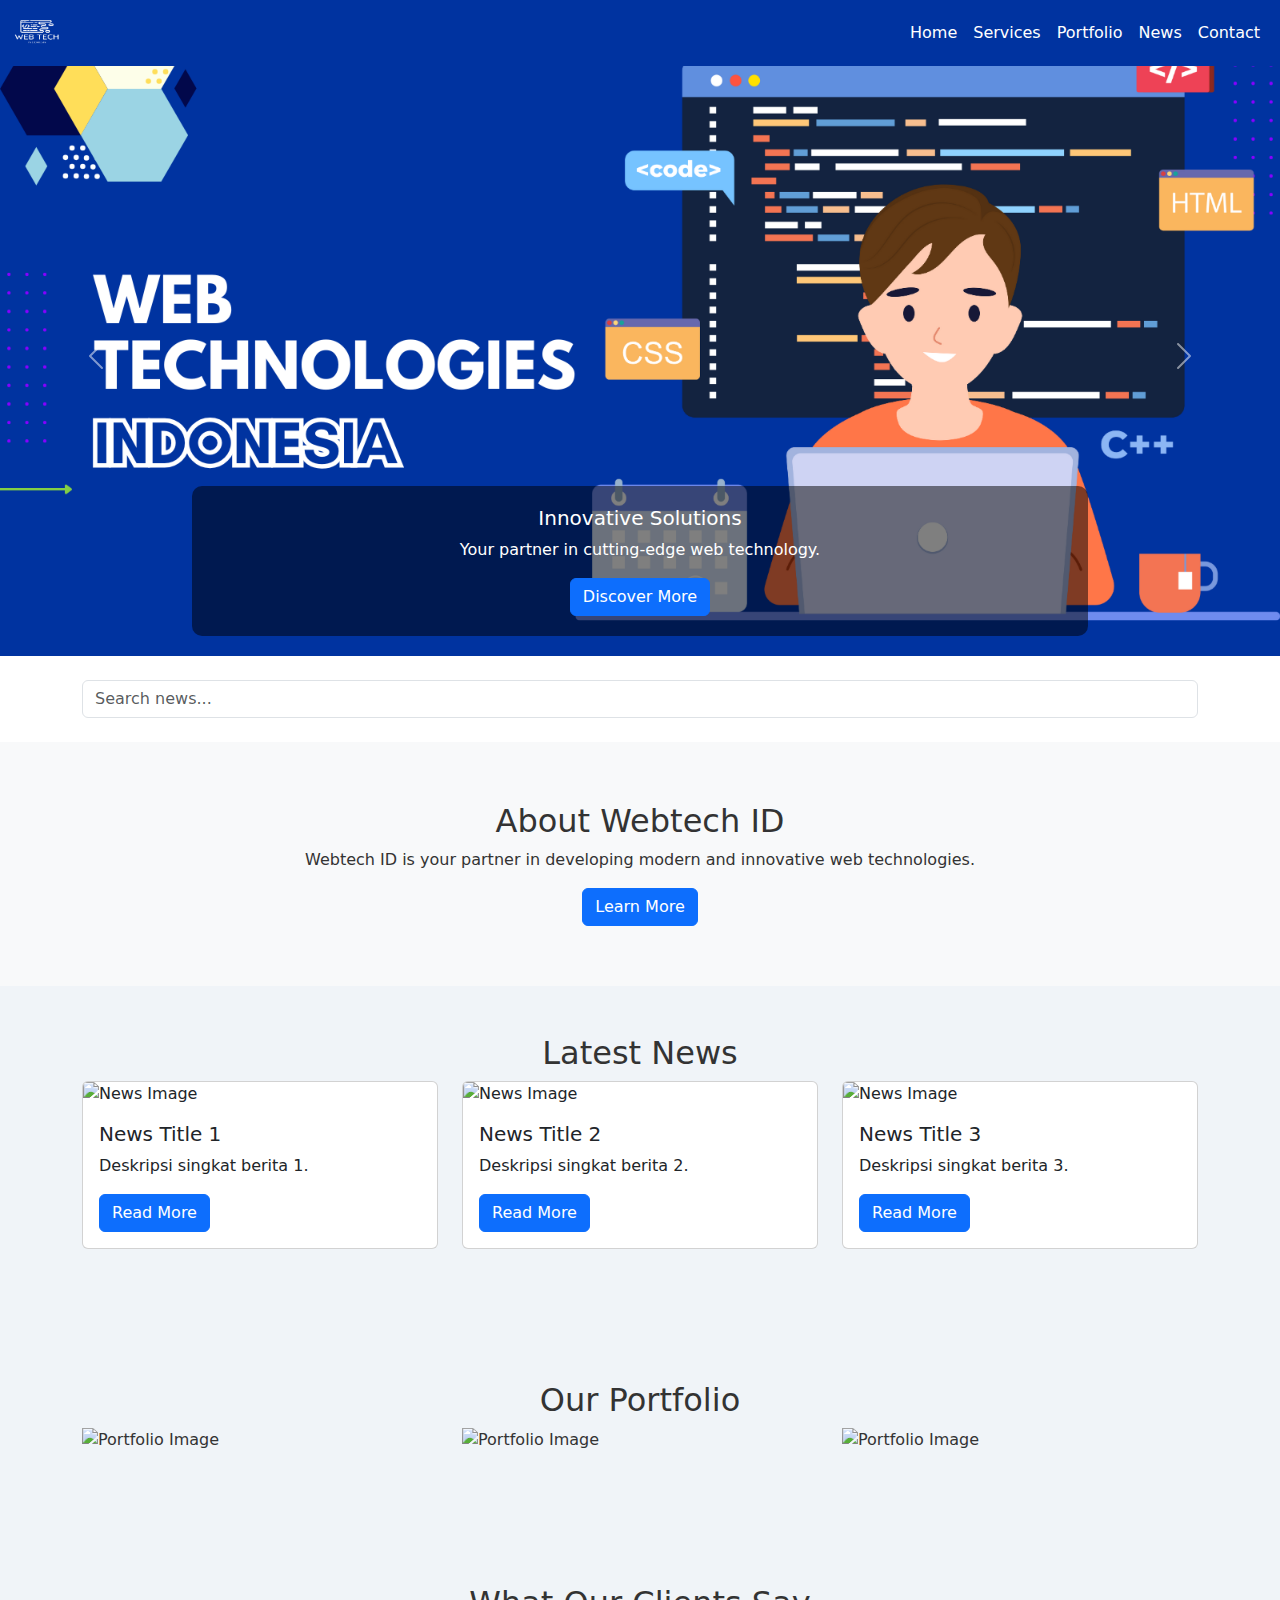
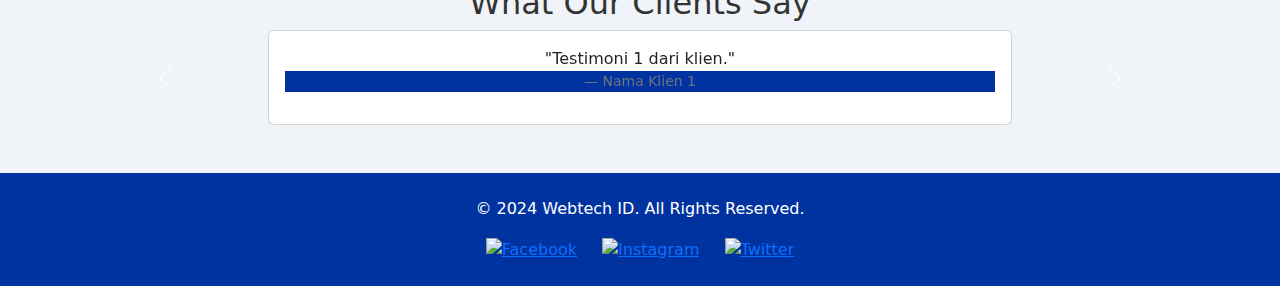
==== frontend/index.html @ 1683fe5c "add front end" ====
<!DOCTYPE html>
<html lang="id">
<head>
    <meta charset="UTF-8">
    <meta name="viewport" content="width=device-width, initial-scale=1.0">
    <title>Webtech ID</title>
    <link href="https://cdn.jsdelivr.net/npm/bootstrap@5.3.0/dist/css/bootstrap.min.css" rel="stylesheet">
    <link href="styles.css" rel="stylesheet">
</head>
<body>

    <!-- Navbar -->
    <nav class="navbar navbar-expand-lg fixed-top">
        <div class="container-fluid">
            <a class="navbar-brand" href="#"><img src="/assets/porto/portofoliologo copy.png" alt="Webtech ID Logo" width="50px"></a>
            <button class="navbar-toggler" type="button" data-bs-toggle="collapse" data-bs-target="#navbarNav" aria-controls="navbarNav" aria-expanded="false" aria-label="Toggle navigation">
                <span class="navbar-toggler-icon"></span>
            </button>
            <div class="collapse navbar-collapse" id="navbarNav">
                <ul class="navbar-nav ms-auto">
                    <li class="nav-item">
                        <a class="nav-link active" aria-current="page" href="#">Home</a>
                    </li>
                    <li class="nav-item">
                        <a class="nav-link" href="#">Services</a>
                    </li>
                    <li class="nav-item">
                        <a class="nav-link" href="#">Portfolio</a>
                    </li>
                    <li class="nav-item">
                        <a class="nav-link" href="/pages/blogpage.html">News</a>
                    </li>
                    <li class="nav-item">
                        <a class="nav-link" href="#">Contact</a>
                    </li>
                </ul>
            </div>
        </div>
    </nav>
    <div class="py-0"></div>
    <!-- Carousel Banner Section -->
    <div id="bannerCarousel" class="carousel slide">
        <div class="carousel-inner">
            <div class="carousel-item active">
                <img src="/assets/WEB TECHNOLOGIES.png" class="d-block w-100" alt="Banner Image 1">
                <div class="carousel-caption d-none d-md-block">
                    <h5>Innovative Solutions</h5>
                    <p>Your partner in cutting-edge web technology.</p>
                    <a href="#services" class="btn btn-primary">Discover More</a>
                </div>
            </div>
            <div class="carousel-item">
                <img src="https://source.unsplash.com/1600x900/?web-development" class="d-block w-100" alt="Banner Image 2">
                <div class="carousel-caption d-none d-md-block">
                    <h5>Web Development</h5>
                    <p>Crafting exceptional web experiences for your business.</p>
                    <a href="#services" class="btn btn-primary">Discover More</a>
                </div>
            </div>
            <div class="carousel-item">
                <img src="https://source.unsplash.com/1600x900/?digital-marketing" class="d-block w-100" alt="Banner Image 3">
                <div class="carousel-caption d-none d-md-block">
                    <h5>Digital Marketing</h5>
                    <p>Boost your online presence with our expert strategies.</p>
                    <a href="#services" class="btn btn-primary">Discover More</a>
                </div>
            </div>
        </div>
        <button class="carousel-control-prev" type="button" data-bs-target="#bannerCarousel" data-bs-slide="prev">
            <span class="carousel-control-prev-icon" aria-hidden="true"></span>
            <span class="visually-hidden">Previous</span>
        </button>
        <button class="carousel-control-next" type="button" data-bs-target="#bannerCarousel" data-bs-slide="next">
            <span class="carousel-control-next-icon" aria-hidden="true"></span>
            <span class="visually-hidden">Next</span>
        </button>
    </div>

    <!-- Search Section -->
    <section class="search-section text-center py-4">
        <div class="container">
            <input type="text" class="form-control" placeholder="Search news...">
        </div>
    </section>

    <!-- About Section -->
    <section class="content-section bg-light">
        <div class="container text-center">
            <h2>About Webtech ID</h2>
            <p>Webtech ID is your partner in developing modern and innovative web technologies.</p>
            <button class="btn btn-primary" type="button" data-bs-toggle="collapse" data-bs-target="#aboutCollapse" aria-expanded="false" aria-controls="aboutCollapse">
                Learn More
            </button>
            <div class="collapse mt-3" id="aboutCollapse">
                <div class="card card-body">
                    Webtech ID provides cutting-edge solutions to meet your digital needs. We offer services ranging from web development to mobile app design, ensuring your project stands out.
                </div>
            </div>
        </div>
    </section>

    <!-- News Section -->
    <section class="news-section py-5">
        <div class="container">
            <h2 class="text-center">Latest News</h2>
            <div class="row">
                <div class="col-lg-4 col-md-6 mb-4">
                    <div class="card">
                        <img src="https://source.unsplash.com/600x400/?news,indonesia" class="card-img-top" alt="News Image">
                        <div class="card-body">
                            <h5 class="card-title">News Title 1</h5>
                            <p class="card-text">Deskripsi singkat berita 1.</p>
                            <a href="#" class="btn btn-primary">Read More</a>
                        </div>
                    </div>
                </div>
                <div class="col-lg-4 col-md-6 mb-4">
                    <div class="card">
                        <img src="https://source.unsplash.com/600x400/?news,travel" class="card-img-top" alt="News Image">
                        <div class="card-body">
                            <h5 class="card-title">News Title 2</h5>
                            <p class="card-text">Deskripsi singkat berita 2.</p>
                            <a href="#" class="btn btn-primary">Read More</a>
                        </div>
                    </div>
                </div>
                <div class="col-lg-4 col-md-6 mb-4">
                    <div class="card">
                        <img src="https://source.unsplash.com/600x400/?news,culture" class="card-img-top" alt="News Image">
                        <div class="card-body">
                            <h5 class="card-title">News Title 3</h5>
                            <p class="card-text">Deskripsi singkat berita 3.</p>
                            <a href="#" class="btn btn-primary">Read More</a>
                        </div>
                    </div>
                </div>
            </div>
        </div>
    </section>

    <!-- Portfolio Section -->
    <section class="portfolio-section">
        <div class="container">
            <h2 class="text-center">Our Portfolio</h2>
            <div class="row">
                <div class="col-lg-4 col-md-6 mb-4">
                    <div class="portfolio-item">
                        <img src="https://source.unsplash.com/400x400/?portfolio,design" class="img-fluid" alt="Portfolio Image">
                        <div class="portfolio-overlay">
                            <h3>Project Title 1</h3>
                            <p>Short description of the project.</p>
                        </div>
                    </div>
                </div>
                <div class="col-lg-4 col-md-6 mb-4">
                    <div class="portfolio-item">
                        <img src="https://source.unsplash.com/400x400/?portfolio,art" class="img-fluid" alt="Portfolio Image">
                        <div class="portfolio-overlay">
                            <h3>Project Title 2</h3>
                            <p>Short description of the project.</p>
                        </div>
                    </div>
                </div>
                <div class="col-lg-4 col-md-6 mb-4">
                    <div class="portfolio-item">
                        <img src="https://source.unsplash.com/400x400/?portfolio,creative" class="img-fluid" alt="Portfolio Image">
                        <div class="portfolio-overlay">
                            <h3>Project Title 3</h3>
                            <p>Short description of the project.</p>
                        </div>
                    </div>
                </div>
            </div>
        </div>
    </section>

    <!-- Testimonials Section -->
    <section class="testimonials-section py-5">
        <div class="container">
            <h2 class="text-center">What Our Clients Say</h2>
            <div id="testimonialCarousel" class="carousel slide" data-bs-ride="carousel">
                <div class="carousel-inner">
                    <div class="carousel-item active">
                        <div class="d-flex justify-content-center">
                            <div class="col-lg-8">
                                <div class="card">
                                    <div class="card-body">
                                        <p class="card-text">"Testimoni 1 dari klien."</p>
                                        <footer class="blockquote-footer">Nama Klien 1</footer>
                                    </div>
                                </div>
                            </div>
                        </div>
                    </div>
                    <div class="carousel-item">
                        <div class="d-flex justify-content-center">
                            <div class="col-lg-8">
                                <div class="card">
                                    <div class="card-body">
                                        <p class="card-text">"Testimoni 2 dari klien."</p>
                                        <footer class="blockquote-footer">Nama Klien 2</footer>
                                    </div>
                                </div>
                            </div>
                        </div>
                    </div>
                    <div class="carousel-item">
                        <div class="d-flex justify-content-center">
                            <div class="col-lg-8">
                                <div class="card">
                                    <div class="card-body">
                                        <p class="card-text">"Testimoni 3 dari klien."</p>
                                        <footer class="blockquote-footer">Nama Klien 3</footer>
                                    </div>
                                </div>
                            </div>
                        </div>
                    </div>
                </div>
                <button class="carousel-control-prev" type="button" data-bs-target="#testimonialCarousel" data-bs-slide="prev">
                    <span class="carousel-control-prev-icon" aria-hidden="true"></span>
                    <span class="visually-hidden">Previous</span>
                </button>
                <button class="carousel-control-next" type="button" data-bs-target="#testimonialCarousel" data-bs-slide="next">
                    <span class="carousel-control-next-icon" aria-hidden="true"></span>
                    <span class="visually-hidden">Next</span>
                </button>
            </div>
        </div>
    </section>

    <!-- Footer -->
    <footer class="py-4">
        <div class="container text-center">
            <p>&copy; 2024 Webtech ID. All Rights Reserved.</p>
            <div class="social-media">
                <a href="#"><img src="https://img.icons8.com/color/48/000000/facebook.png" alt="Facebook"/></a>
                <a href="#"><img src="https://img.icons8.com/color/48/000000/instagram-new.png" alt="Instagram"/></a>
                <a href="#"><img src="https://img.icons8.com/color/48/000000/twitter-circled.png" alt="Twitter"/></a>
            </div>
        </div>
    </footer>

    <!-- Bootstrap JS -->
    <script src="https://cdn.jsdelivr.net/npm/bootstrap@5.3.0/dist/js/bootstrap.bundle.min.js"></script>
</body>
</html>
---- frontend/styles.css ----
/* General Styles */
body {
    padding-top: 56px;
    background-color: #f0f4f8;
    color: #333;
}

.navbar {
    background-color: #0033a0; /* Biru Webtech ID */
}

.navbar-brand img {
    height: 40px;
}

.nav-link {
    color: white !important;
}

.nav-link:hover {
    color: #b0bec5 !important;
}

.carousel-item img {
    height: 600px;
    object-fit: cover;
}

.carousel-caption {
    background: rgba(0, 0, 0, 0.5);
    padding: 20px;
    border-radius: 10px;
}

.search-section {
    background-color: #fff;
    padding: 20px;
    box-shadow: 0 4px 8px rgba(0, 0, 0, 0.1);
}

.content-section, .news-section, .portfolio-section, .testimonials-section {
    padding: 60px 0;
}

.portfolio-item {
    position: relative;
    overflow: hidden;
}

.portfolio-item img {
    width: 100%;
    height: auto;
    transition: transform 0.3s;
}

.portfolio-item:hover img {
    transform: scale(1.1);
}

.portfolio-overlay {
    position: absolute;
    top: 0;
    left: 0;
    width: 100%;
    height: 100%;
    background: rgba(0, 0, 0, 0.6);
    color: white;
    display: flex;
    align-items: center;
    justify-content: center;
    opacity: 0;
    transition: opacity 0.3s;
    text-align: center;
}

.portfolio-item:hover .portfolio-overlay {
    opacity: 1;
}

.testimonials-section .carousel-item {
    text-align: center;
}

footer {
    background-color: #0033a0; /* Biru Webtech ID */
    color: white;
}

footer .social-media a {
    margin: 0 10px;
}

footer .social-media img {
    width: 30px;
}
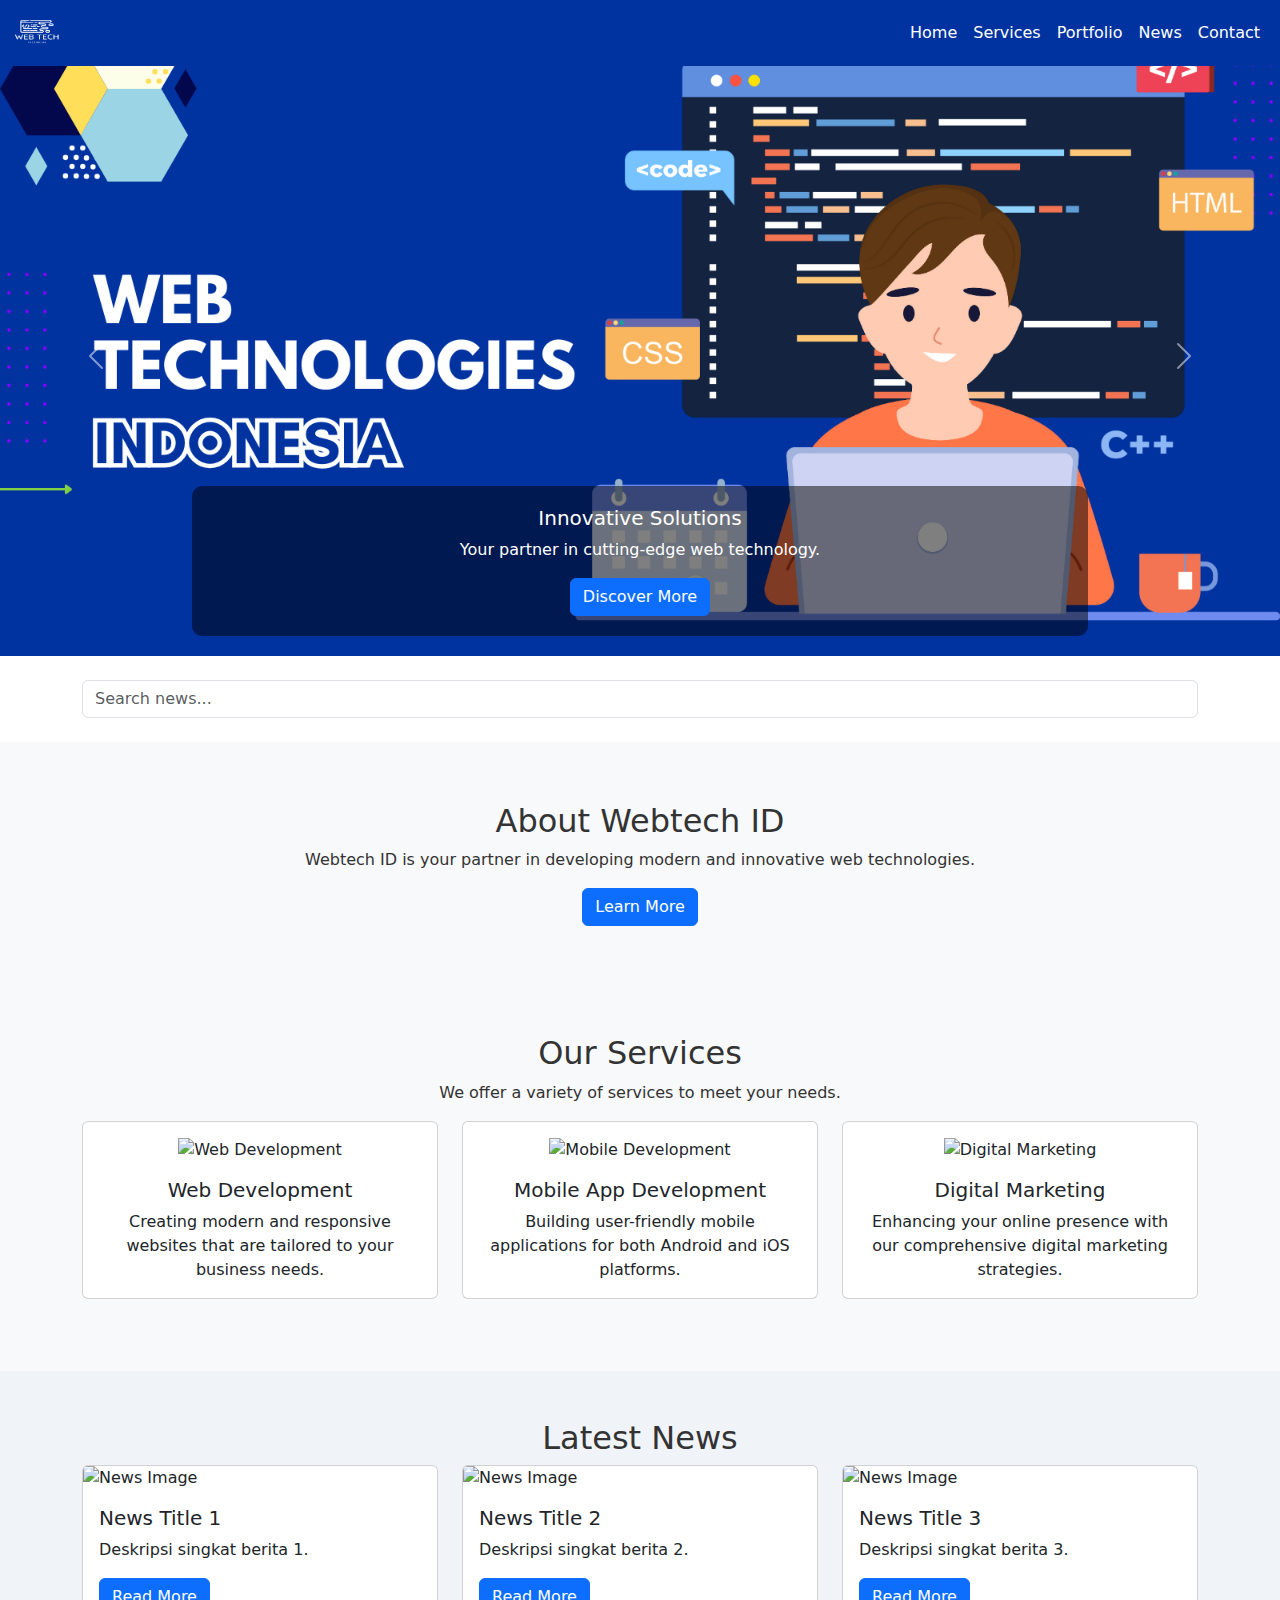
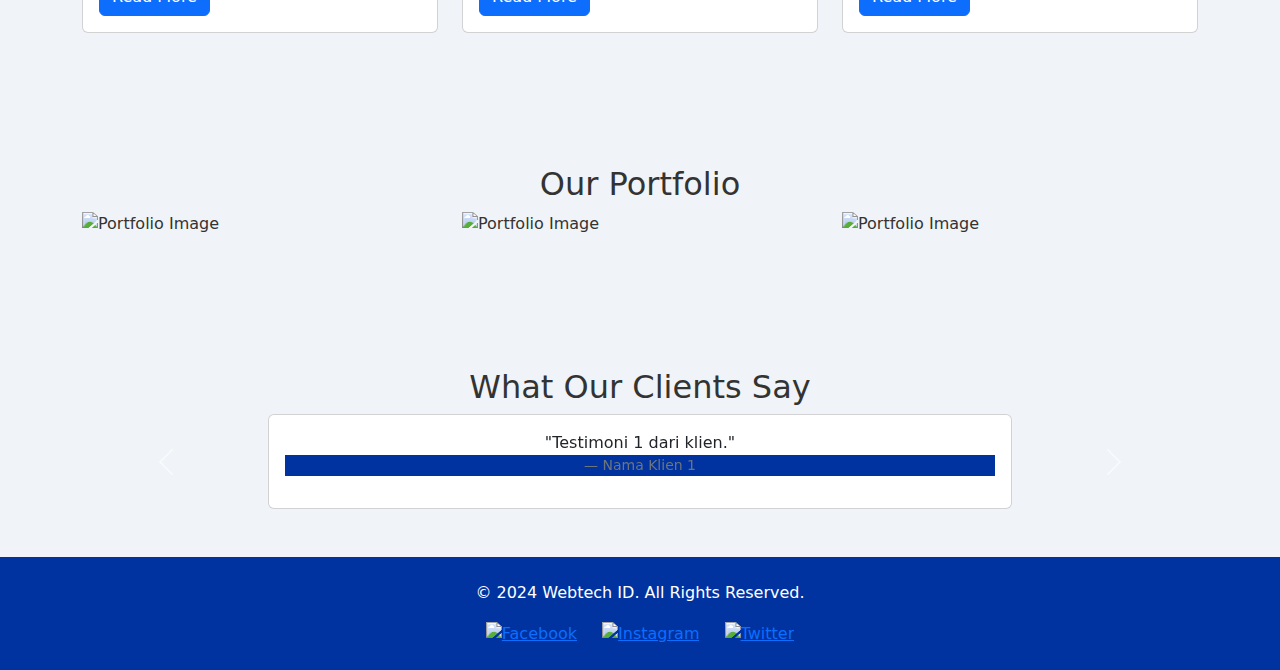
==== commit cc423ac8: "UPDATE SERVICES" ====
--- a/frontend/index.html
+++ b/frontend/index.html
@@ -4,6 +4,7 @@
     <meta charset="UTF-8">
     <meta name="viewport" content="width=device-width, initial-scale=1.0">
     <title>Webtech ID</title>
+    <link rel="shortcut icon " href="../assets/porto/portofoliologo copy.png" type="image/x-icon">
     <link href="https://cdn.jsdelivr.net/npm/bootstrap@5.3.0/dist/css/bootstrap.min.css" rel="stylesheet">
     <link href="styles.css" rel="stylesheet">
 </head>
@@ -25,10 +26,10 @@
                         <a class="nav-link" href="#">Services</a>
                     </li>
                     <li class="nav-item">
-                        <a class="nav-link" href="#">Portfolio</a>
-                    </li>
-                    <li class="nav-item">
-                        <a class="nav-link" href="/pages/blogpage.html">News</a>
+                        <a class="nav-link" href="portfolio.html">Portfolio</a>
+                    </li>
+                    <li class="nav-item">
+                        <a class="nav-link" href="blogpage.html">News</a>
                     </li>
                     <li class="nav-item">
                         <a class="nav-link" href="#">Contact</a>
@@ -98,6 +99,44 @@
             </div>
         </div>
     </section>
+
+    <!-- services -->
+    <section id="services" class="services-section py-5 bg-light">
+        <div class="container">
+            <h2 class="text-center">Our Services</h2>
+            <p class="text-center">We offer a variety of services to meet your needs.</p>
+            <div class="row">
+                <div class="col-lg-4 col-md-6 mb-4">
+                    <div class="card text-center">
+                        <div class="card-body">
+                            <img src="https://img.icons8.com/ios-filled/100/000000/web-design.png" alt="Web Development" class="mb-3">
+                            <h5 class="card-title">Web Development</h5>
+                            <p class="card-text">Creating modern and responsive websites that are tailored to your business needs.</p>
+                        </div>
+                    </div>
+                </div>
+                <div class="col-lg-4 col-md-6 mb-4">
+                    <div class="card text-center">
+                        <div class="card-body">
+                            <img src="https://img.icons8.com/ios-filled/100/000000/web-app.png" alt="Mobile Development" class="mb-3">
+                            <h5 class="card-title">Mobile App Development</h5>
+                            <p class="card-text">Building user-friendly mobile applications for both Android and iOS platforms.</p>
+                        </div>
+                    </div>
+                </div>
+                <div class="col-lg-4 col-md-6 mb-4">
+                    <div class="card text-center">
+                        <div class="card-body">
+                            <img src="https://img.icons8.com/ios-filled/100/000000/digital-marketing.png" alt="Digital Marketing" class="mb-3">
+                            <h5 class="card-title">Digital Marketing</h5>
+                            <p class="card-text">Enhancing your online presence with our comprehensive digital marketing strategies.</p>
+                        </div>
+                    </div>
+                </div>
+            </div>
+        </div>
+    </section>
+<!-- end -->
 
     <!-- News Section -->
     <section class="news-section py-5">
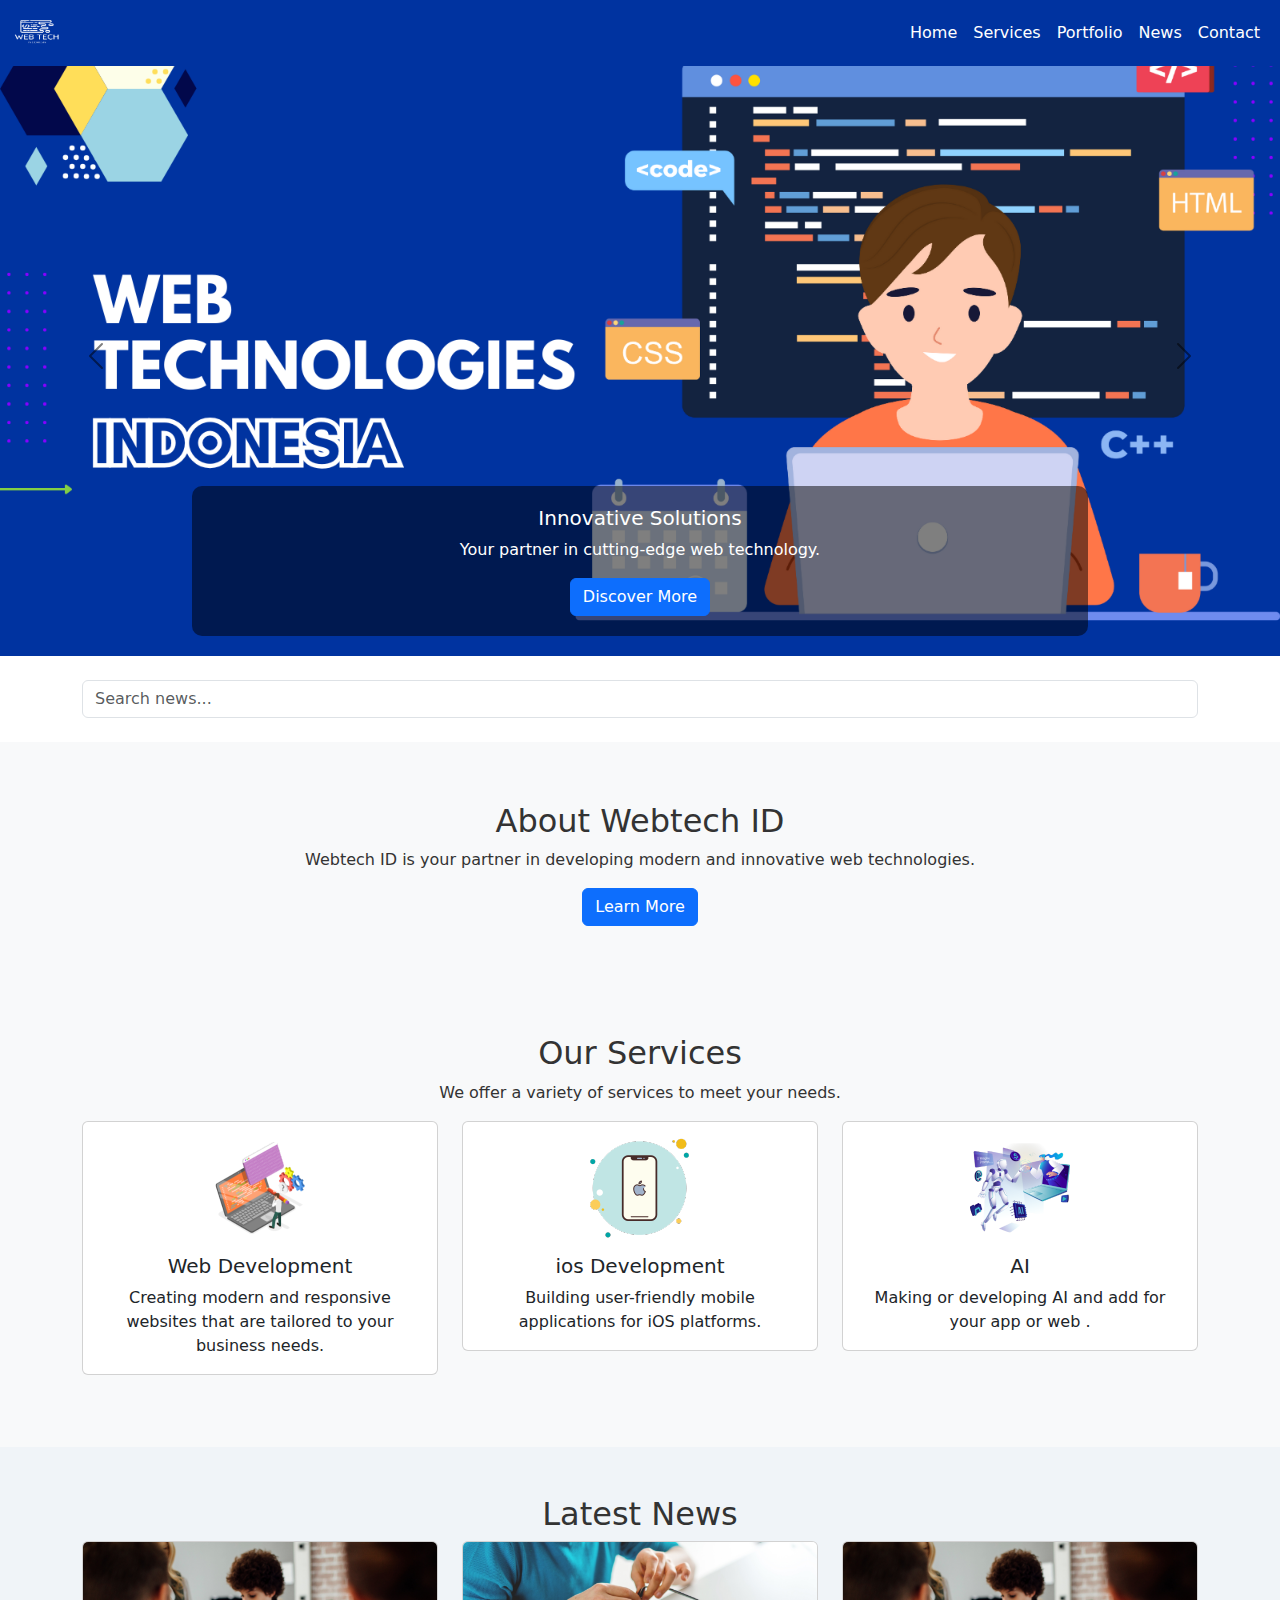
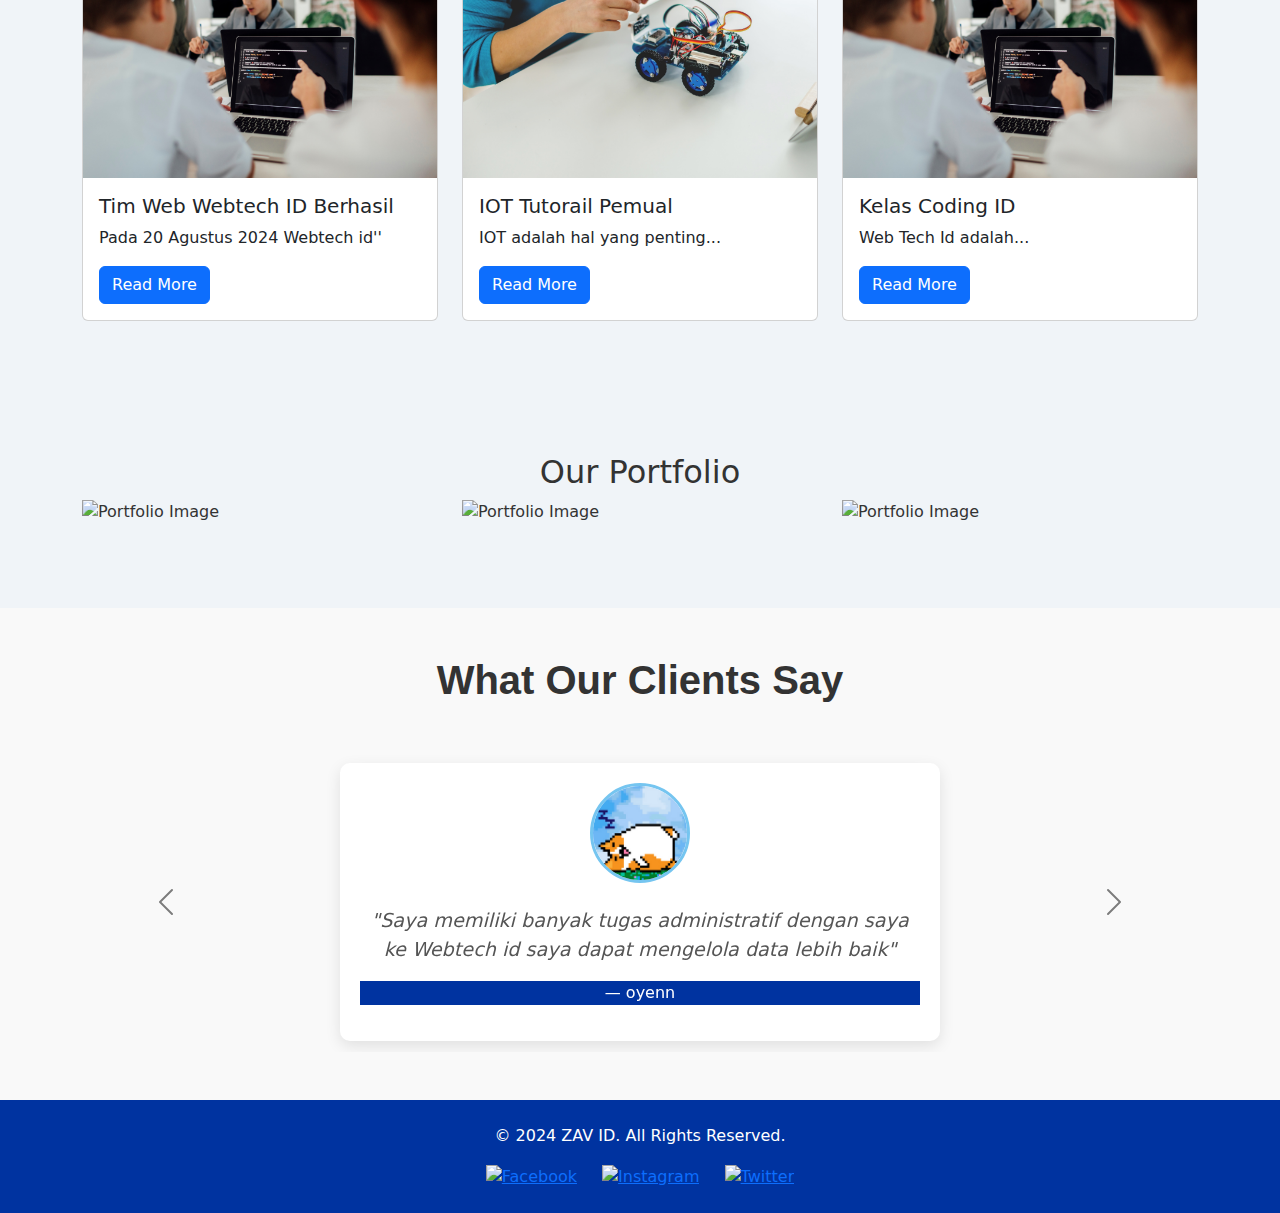
==== commit fc6133b8: "update assets" ====
--- a/frontend/index.html
+++ b/frontend/index.html
@@ -109,7 +109,7 @@
                 <div class="col-lg-4 col-md-6 mb-4">
                     <div class="card text-center">
                         <div class="card-body">
-                            <img src="https://img.icons8.com/ios-filled/100/000000/web-design.png" alt="Web Development" class="mb-3">
+                            <img src="/assets/porto/3.png" alt="Web Development" class="mb-3">
                             <h5 class="card-title">Web Development</h5>
                             <p class="card-text">Creating modern and responsive websites that are tailored to your business needs.</p>
                         </div>
@@ -118,18 +118,18 @@
                 <div class="col-lg-4 col-md-6 mb-4">
                     <div class="card text-center">
                         <div class="card-body">
-                            <img src="https://img.icons8.com/ios-filled/100/000000/web-app.png" alt="Mobile Development" class="mb-3">
-                            <h5 class="card-title">Mobile App Development</h5>
-                            <p class="card-text">Building user-friendly mobile applications for both Android and iOS platforms.</p>
+                            <img src="/assets/porto/1.png" alt="Mobile Development" class="mb-3">
+                            <h5 class="card-title">ios Development</h5>
+                            <p class="card-text">Building user-friendly mobile applications for iOS platforms.</p>
                         </div>
                     </div>
                 </div>
                 <div class="col-lg-4 col-md-6 mb-4">
                     <div class="card text-center">
                         <div class="card-body">
-                            <img src="https://img.icons8.com/ios-filled/100/000000/digital-marketing.png" alt="Digital Marketing" class="mb-3">
-                            <h5 class="card-title">Digital Marketing</h5>
-                            <p class="card-text">Enhancing your online presence with our comprehensive digital marketing strategies.</p>
+                            <img src="/assets/porto/2.png" alt="Digital Marketing" class="mb-3">
+                            <h5 class="card-title">AI</h5>
+                            <p class="card-text">Making or developing AI and add for your app or web .</p>
                         </div>
                     </div>
                 </div>
@@ -145,30 +145,30 @@
             <div class="row">
                 <div class="col-lg-4 col-md-6 mb-4">
                     <div class="card">
-                        <img src="https://source.unsplash.com/600x400/?news,indonesia" class="card-img-top" alt="News Image">
-                        <div class="card-body">
-                            <h5 class="card-title">News Title 1</h5>
-                            <p class="card-text">Deskripsi singkat berita 1.</p>
+                        <img src="/assets/news/3.png"  class="card-img-top" alt="News Image">
+                        <div class="card-body">
+                            <h5 class="card-title">Tim Web Webtech ID Berhasil</h5>
+                            <p class="card-text">Pada 20 Agustus 2024 Webtech id''</p>
                             <a href="#" class="btn btn-primary">Read More</a>
                         </div>
                     </div>
                 </div>
                 <div class="col-lg-4 col-md-6 mb-4">
                     <div class="card">
-                        <img src="https://source.unsplash.com/600x400/?news,travel" class="card-img-top" alt="News Image">
-                        <div class="card-body">
-                            <h5 class="card-title">News Title 2</h5>
-                            <p class="card-text">Deskripsi singkat berita 2.</p>
+                        <img src="/assets/news/2.png" class="card-img-top" alt="News Image">
+                        <div class="card-body">
+                            <h5 class="card-title">IOT Tutorail Pemual</h5>
+                            <p class="card-text">IOT adalah hal yang penting...</p>
                             <a href="#" class="btn btn-primary">Read More</a>
                         </div>
                     </div>
                 </div>
                 <div class="col-lg-4 col-md-6 mb-4">
                     <div class="card">
-                        <img src="https://source.unsplash.com/600x400/?news,culture" class="card-img-top" alt="News Image">
-                        <div class="card-body">
-                            <h5 class="card-title">News Title 3</h5>
-                            <p class="card-text">Deskripsi singkat berita 3.</p>
+                        <img src="/assets/news/3.png" class="card-img-top" alt="News Image">
+                        <div class="card-body">
+                            <h5 class="card-title">Kelas Coding ID</h5>
+                            <p class="card-text">Web Tech Id adalah...</p>
                             <a href="#" class="btn btn-primary">Read More</a>
                         </div>
                     </div>
@@ -216,42 +216,33 @@
     <!-- Testimonials Section -->
     <section class="testimonials-section py-5">
         <div class="container">
-            <h2 class="text-center">What Our Clients Say</h2>
+            <h2 class="text-center mb-5">What Our Clients Say</h2>
             <div id="testimonialCarousel" class="carousel slide" data-bs-ride="carousel">
                 <div class="carousel-inner">
                     <div class="carousel-item active">
-                        <div class="d-flex justify-content-center">
-                            <div class="col-lg-8">
-                                <div class="card">
-                                    <div class="card-body">
-                                        <p class="card-text">"Testimoni 1 dari klien."</p>
-                                        <footer class="blockquote-footer">Nama Klien 1</footer>
-                                    </div>
-                                </div>
+                        <div class="testimonial-item text-center">
+                            <div class="testimonial-content">
+                                <img src="/assets/profile/7.png" class="rounded-circle mb-4" alt="Client 1">
+                                <p class="card-text">"Saya memiliki banyak tugas administratif dengan saya ke Webtech id saya dapat mengelola data lebih baik"</p>
+                                <footer class="blockquote-footer mt-3" style="color: white;">oyenn</footer>
                             </div>
                         </div>
                     </div>
                     <div class="carousel-item">
-                        <div class="d-flex justify-content-center">
-                            <div class="col-lg-8">
-                                <div class="card">
-                                    <div class="card-body">
-                                        <p class="card-text">"Testimoni 2 dari klien."</p>
-                                        <footer class="blockquote-footer">Nama Klien 2</footer>
-                                    </div>
-                                </div>
+                        <div class="testimonial-item text-center">
+                            <div class="testimonial-content">
+                                <img src="/assets/profile/6.png" class="rounded-circle mb-4" alt="Client 2">
+                                <p class="card-text">"Saya pernah memesan suatu AI untuk jualan ternyata AI nya sangat membantu saya dalam jualan"</p>
+                                <footer class="blockquote-footer mt-3" style="color: white;">Bawang Merah</footer>
                             </div>
                         </div>
                     </div>
                     <div class="carousel-item">
-                        <div class="d-flex justify-content-center">
-                            <div class="col-lg-8">
-                                <div class="card">
-                                    <div class="card-body">
-                                        <p class="card-text">"Testimoni 3 dari klien."</p>
-                                        <footer class="blockquote-footer">Nama Klien 3</footer>
-                                    </div>
-                                </div>
+                        <div class="testimonial-item text-center">
+                            <div class="testimonial-content">
+                                <img src="/assets/profile/8.png" class="rounded-circle mb-4" alt="Client 3">
+                                <p class="card-text">"Harga melampaui ekspetasi saya,saya kira mahal ternyata murah sekali"</p>
+                                <footer class="blockquote-footer mt-3" style="color: white;">Satria</footer>
                             </div>
                         </div>
                     </div>
@@ -267,11 +258,12 @@
             </div>
         </div>
     </section>
+    
 
     <!-- Footer -->
     <footer class="py-4">
         <div class="container text-center">
-            <p>&copy; 2024 Webtech ID. All Rights Reserved.</p>
+            <p>&copy; 2024 ZAV ID. All Rights Reserved.</p>
             <div class="social-media">
                 <a href="#"><img src="https://img.icons8.com/color/48/000000/facebook.png" alt="Facebook"/></a>
                 <a href="#"><img src="https://img.icons8.com/color/48/000000/instagram-new.png" alt="Instagram"/></a>
--- a/frontend/styles.css
+++ b/frontend/styles.css
@@ -77,8 +77,67 @@
     opacity: 1;
 }
 
-.testimonials-section .carousel-item {
-    text-align: center;
+.testimonials-section {
+    background: #f9f9f9;
+    padding: 60px 0;
+}
+
+.testimonials-section h2 {
+    font-family: 'Poppins', sans-serif;
+    font-size: 2.5rem;
+    font-weight: 700;
+    color: #333;
+}
+
+.testimonial-item {
+    display: flex;
+    justify-content: center;
+    align-items: center;
+    height: 300px;
+}
+
+.testimonial-content {
+    max-width: 600px;
+    padding: 20px;
+    background: white;
+    box-shadow: 0px 5px 15px rgba(0, 0, 0, 0.1);
+    border-radius: 10px;
+    transition: all 0.3s ease-in-out;
+}
+
+.testimonial-content:hover {
+    transform: translateY(-10px);
+}
+
+.testimonial-content img {
+    width: 100px;
+    height: 100px;
+    object-fit: cover;
+    border-radius: 50%;
+    border: 3px solid #75c5f0;
+}
+
+.testimonial-content p {
+    font-size: 1.2rem;
+    color: #555;
+    font-style: italic;
+}
+
+.blockquote-footer {
+    font-size: 1rem;
+    color: #777;
+    font-weight: 500;
+}
+
+.carousel-control-prev-icon,
+.carousel-control-next-icon {
+    filter: invert(100%);
+}
+
+@media (max-width: 768px) {
+    .testimonial-content {
+        max-width: 90%;
+    }
 }
 
 footer {
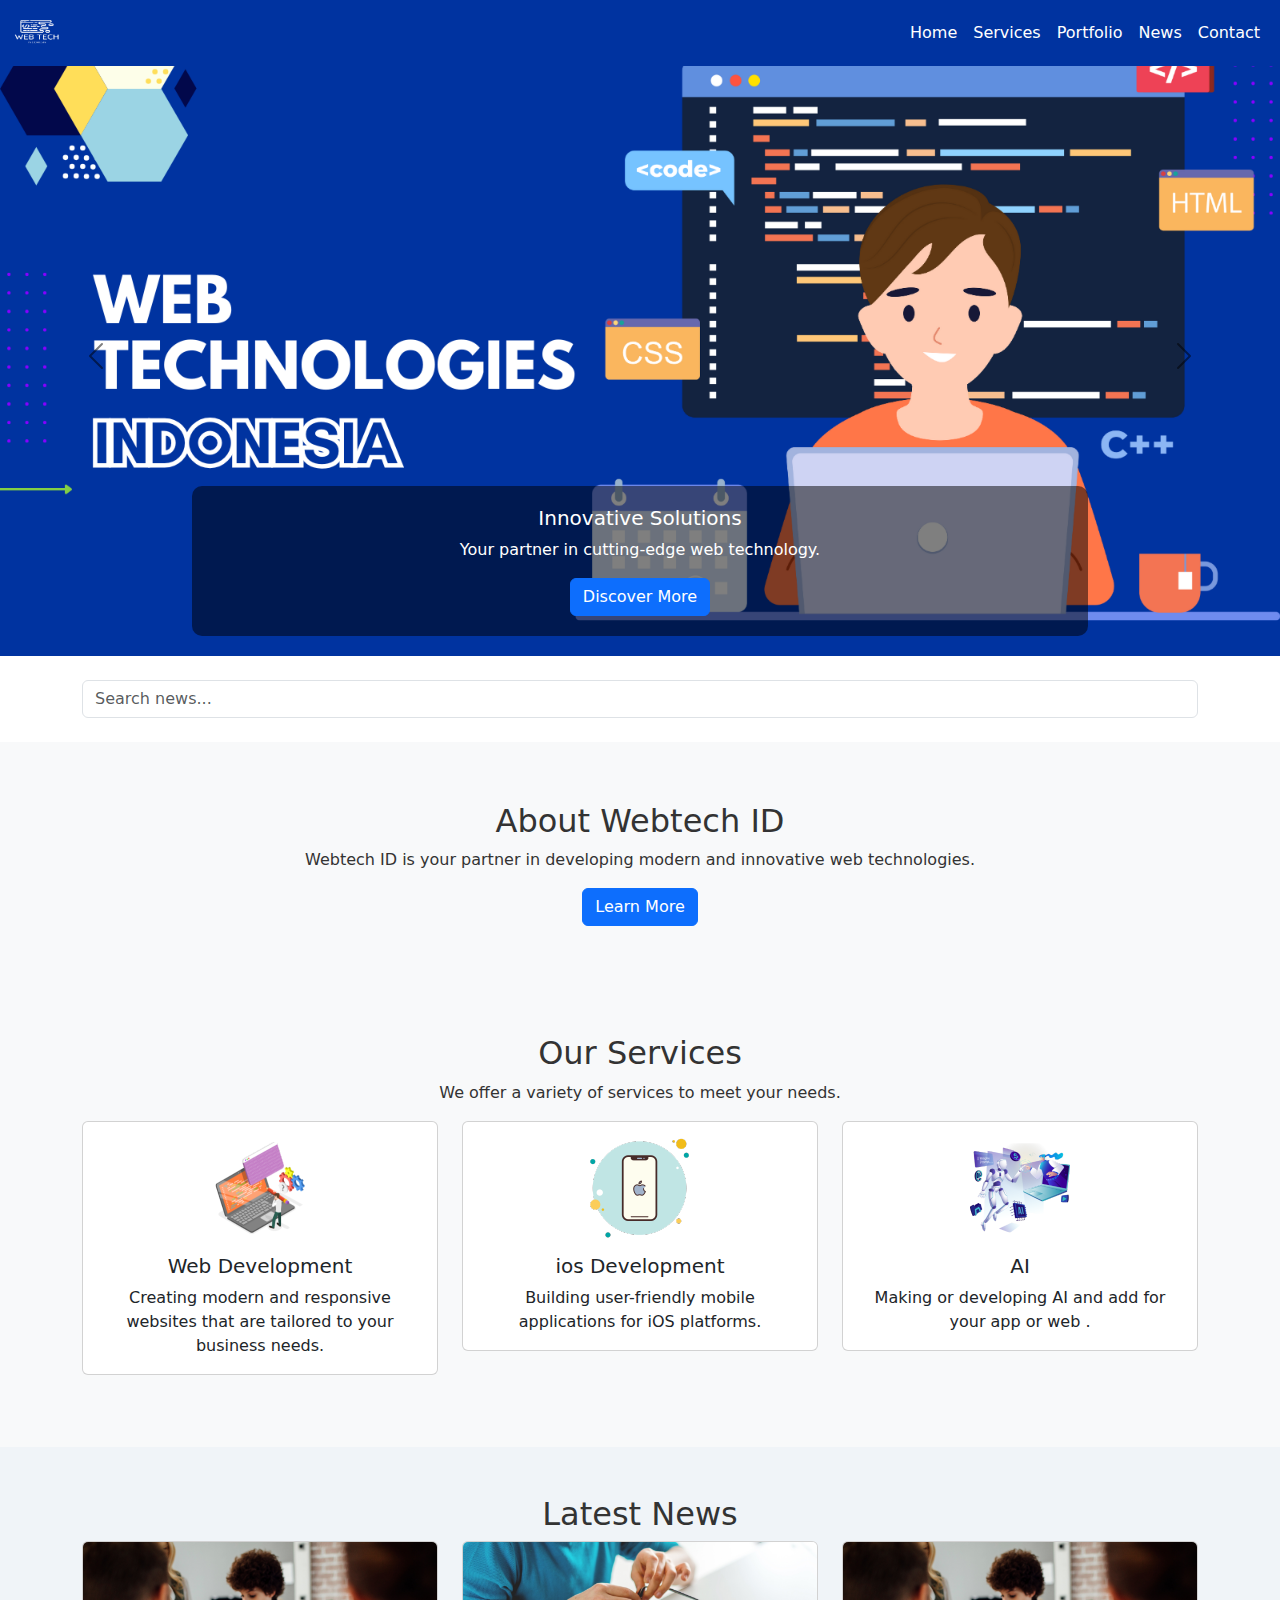
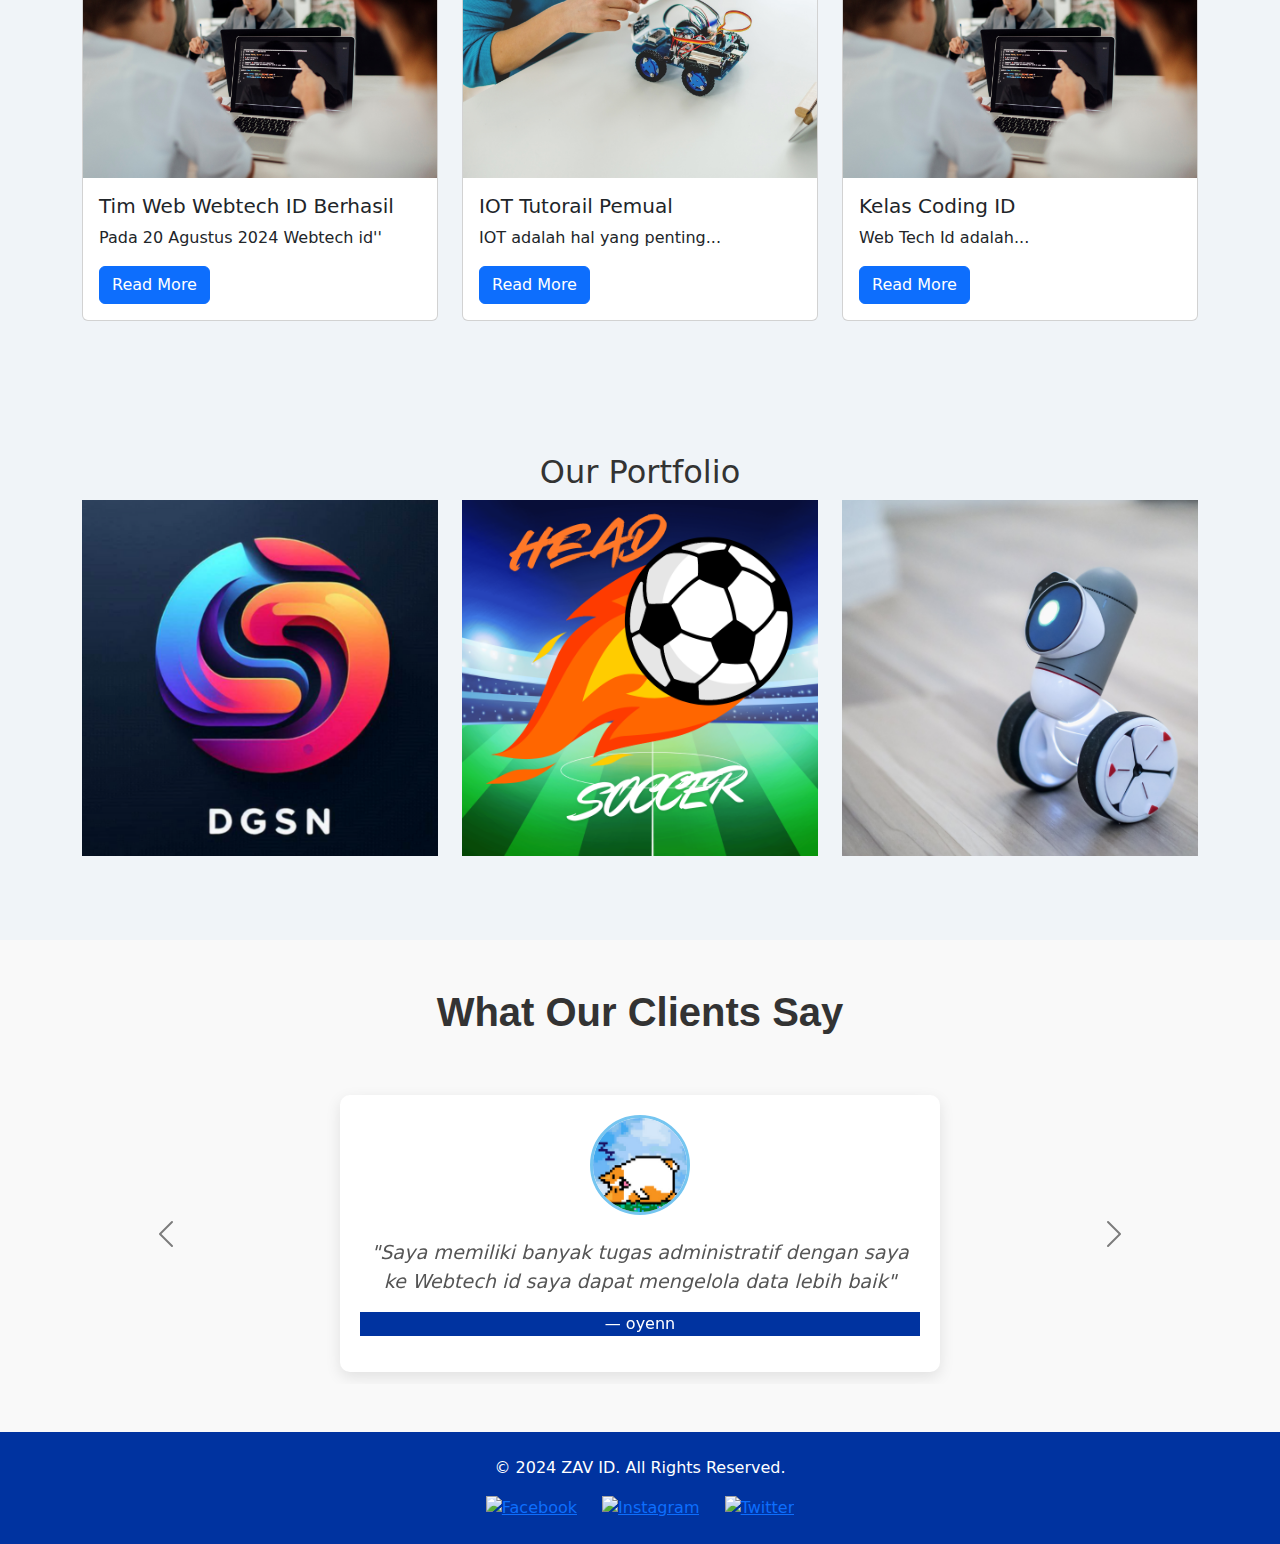
==== commit b65bb874: "update landing page" ====
--- a/frontend/index.html
+++ b/frontend/index.html
@@ -184,28 +184,28 @@
             <div class="row">
                 <div class="col-lg-4 col-md-6 mb-4">
                     <div class="portfolio-item">
-                        <img src="https://source.unsplash.com/400x400/?portfolio,design" class="img-fluid" alt="Portfolio Image">
+                        <img src="/assets/portfolio/1.png" class="img-fluid" alt="Portfolio Image">
                         <div class="portfolio-overlay">
-                            <h3>Project Title 1</h3>
-                            <p>Short description of the project.</p>
+                            <h3>DGSN APP</h3>
+                            <a href="/web app/index.html" style="text-decoration: none; color:white;"><p>Drawing and painting app by Webtech ID</p></a>
                         </div>
                     </div>
                 </div>
                 <div class="col-lg-4 col-md-6 mb-4">
                     <div class="portfolio-item">
-                        <img src="https://source.unsplash.com/400x400/?portfolio,art" class="img-fluid" alt="Portfolio Image">
+                        <img src="/assets/portfolio/2.png" class="img-fluid" alt="Portfolio Image">
                         <div class="portfolio-overlay">
-                            <h3>Project Title 2</h3>
-                            <p>Short description of the project.</p>
+                            <h3>Head Soccer Game</h3>
+                            <a href="/games/World-Head-Soccer-main/World-Head-Soccer-main/pages/start.html" style="text-decoration: none; color:white;"><p>A Soccer game by Webtech ID</p></a>
                         </div>
                     </div>
                 </div>
                 <div class="col-lg-4 col-md-6 mb-4">
                     <div class="portfolio-item">
-                        <img src="https://source.unsplash.com/400x400/?portfolio,creative" class="img-fluid" alt="Portfolio Image">
+                        <img src="/assets/portfolio/3.png" class="img-fluid" alt="Portfolio Image">
                         <div class="portfolio-overlay">
-                            <h3>Project Title 3</h3>
-                            <p>Short description of the project.</p>
+                            <h3>Smart CCTV Robo</h3>
+                            <p>This robot made by team IOT WEB TECH ID.</p>
                         </div>
                     </div>
                 </div>
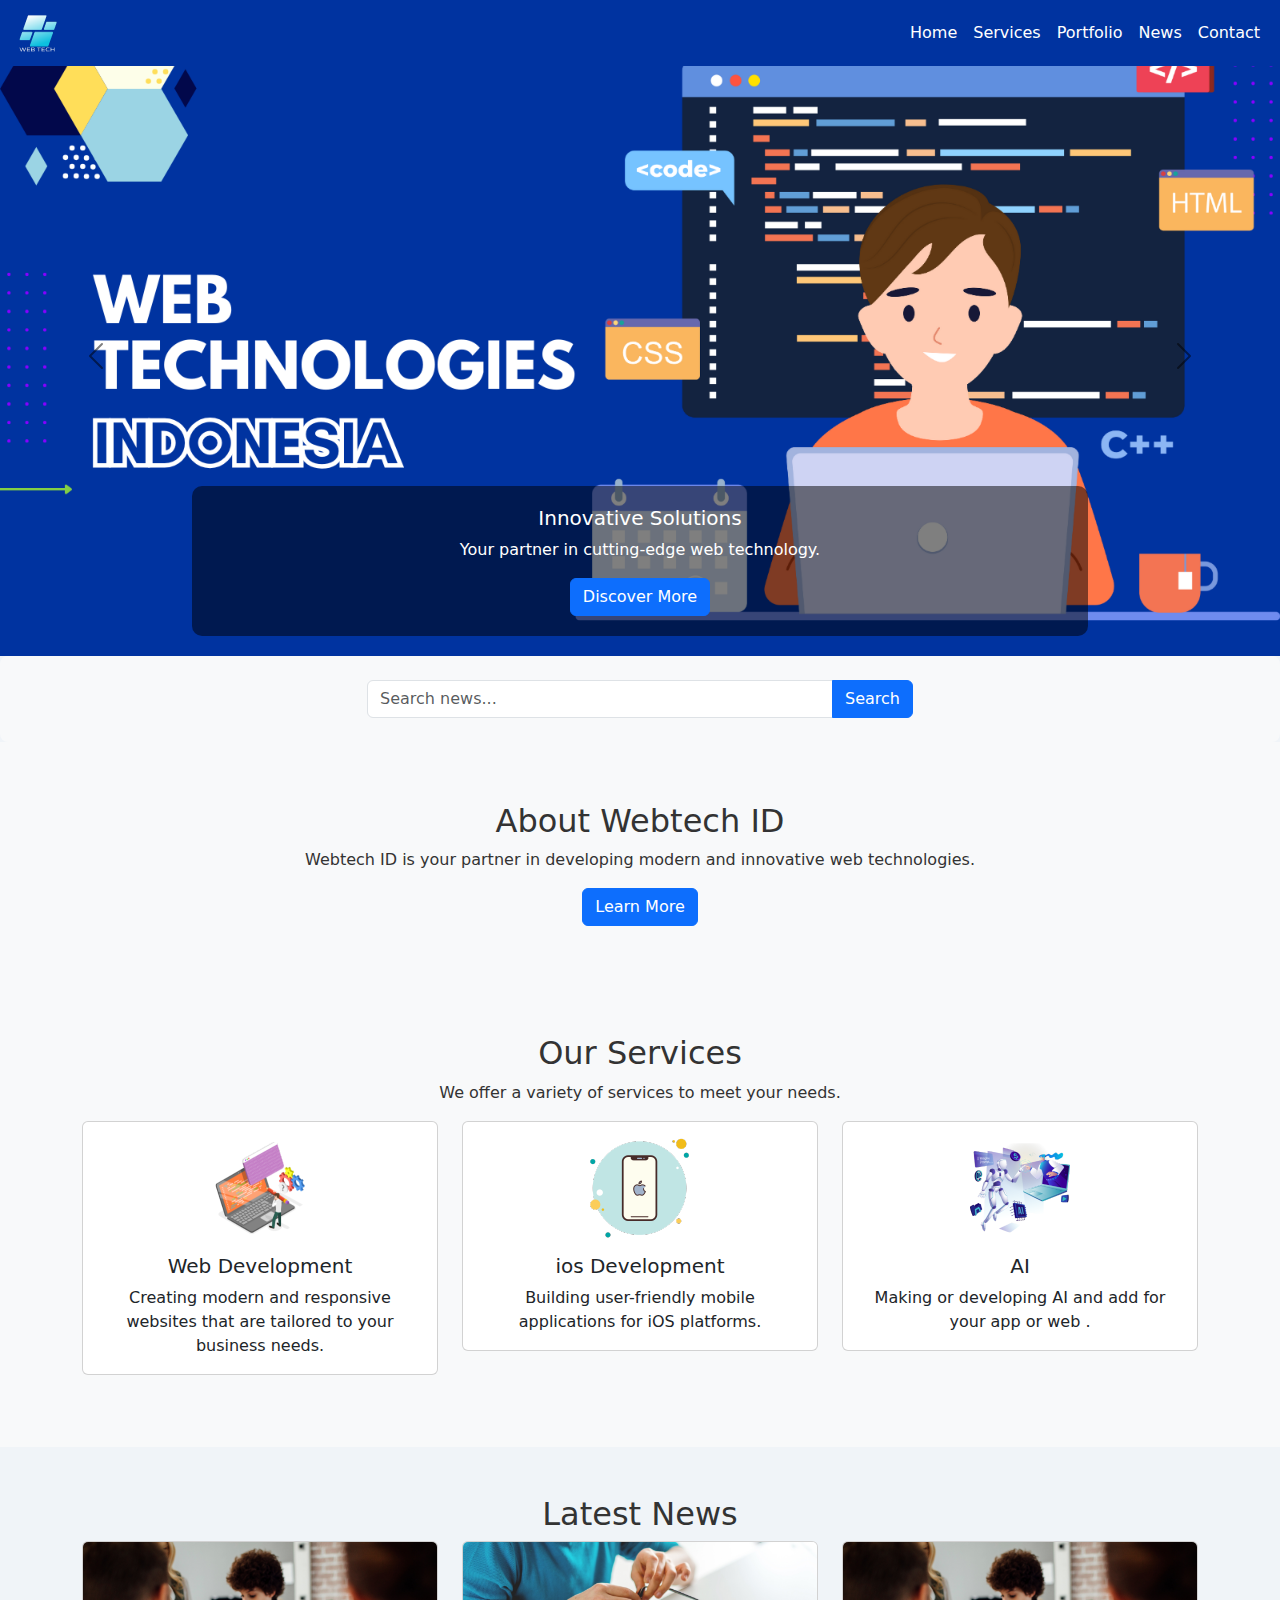
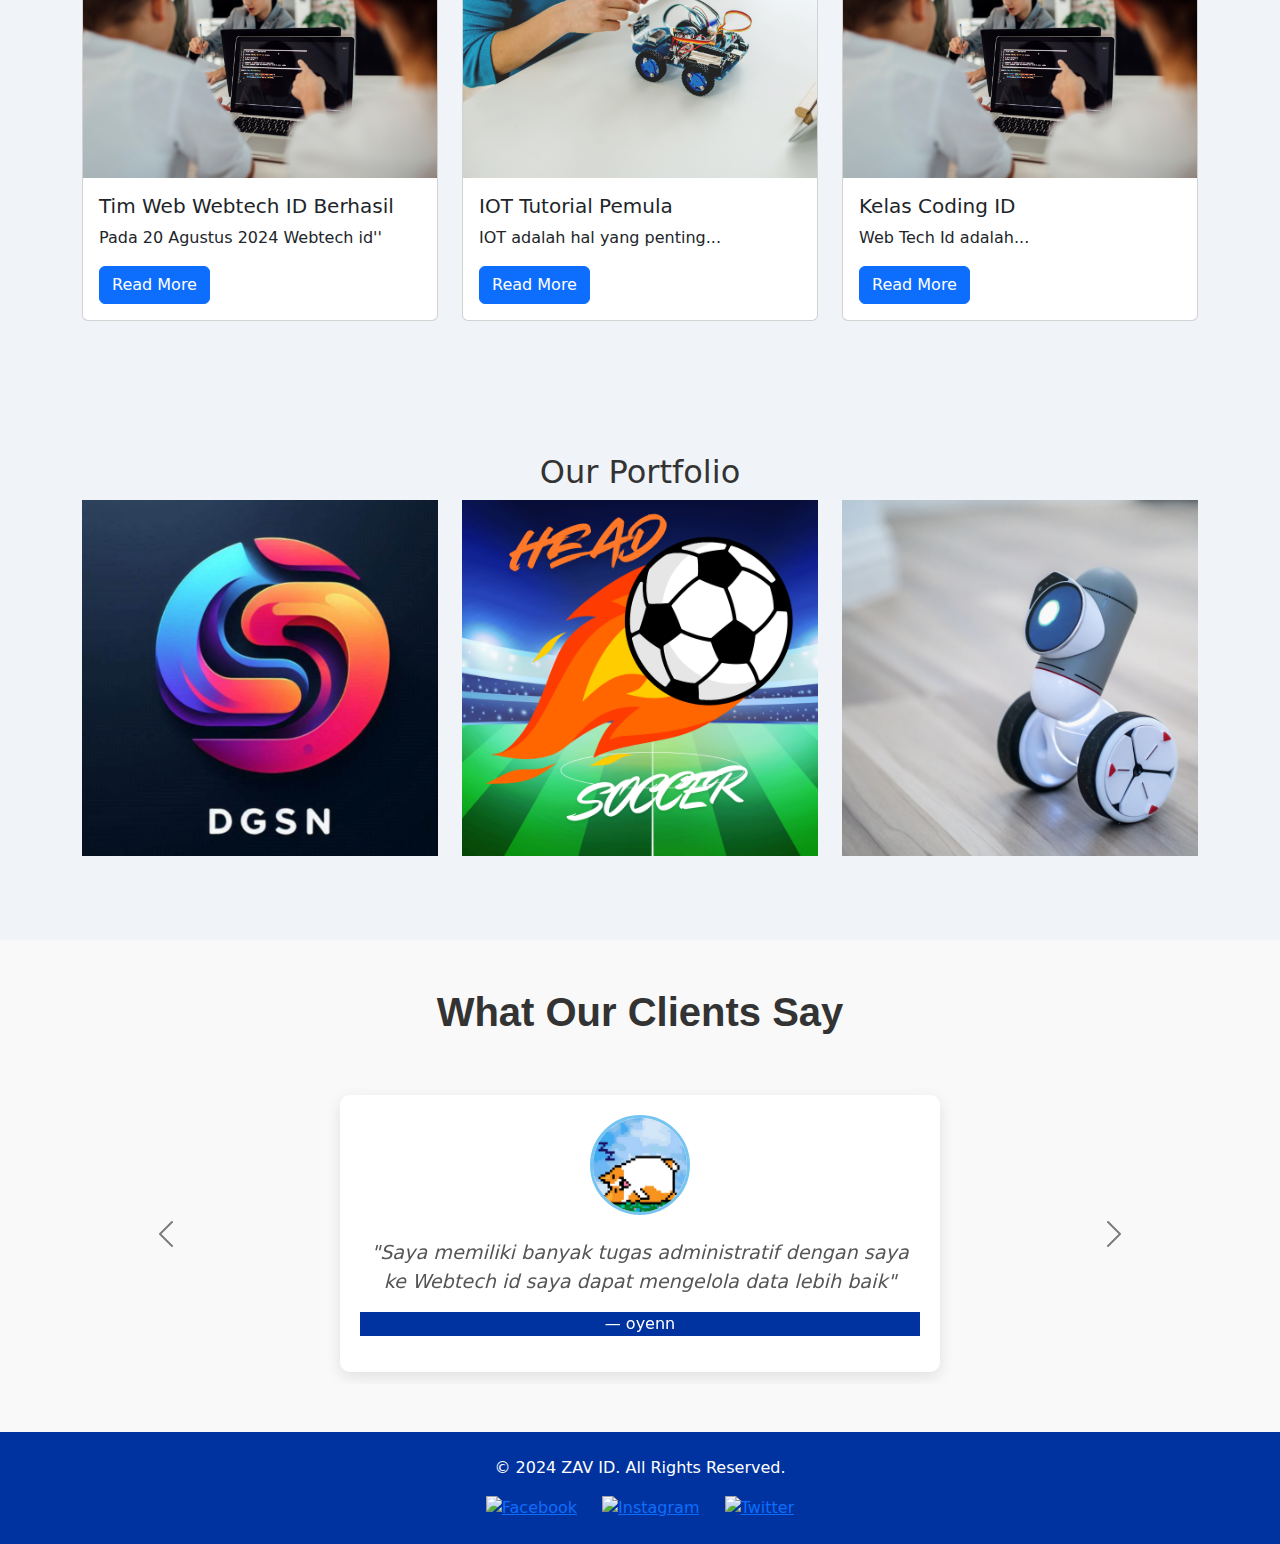
==== commit 558ef8ce: "working" ====
--- a/frontend/index.html
+++ b/frontend/index.html
@@ -4,7 +4,7 @@
     <meta charset="UTF-8">
     <meta name="viewport" content="width=device-width, initial-scale=1.0">
     <title>Webtech ID</title>
-    <link rel="shortcut icon " href="../assets/porto/portofoliologo copy.png" type="image/x-icon">
+    <link rel="shortcut icon " href="/assets/WEB TECH.png" type="image/x-icon">
     <link href="https://cdn.jsdelivr.net/npm/bootstrap@5.3.0/dist/css/bootstrap.min.css" rel="stylesheet">
     <link href="styles.css" rel="stylesheet">
 </head>
@@ -13,7 +13,7 @@
     <!-- Navbar -->
     <nav class="navbar navbar-expand-lg fixed-top">
         <div class="container-fluid">
-            <a class="navbar-brand" href="#"><img src="/assets/porto/portofoliologo copy.png" alt="Webtech ID Logo" width="50px"></a>
+            <a class="navbar-brand" href="#"><img src="/assets/WEB TECH.png" alt="Webtech ID Logo" width="50px"></a>
             <button class="navbar-toggler" type="button" data-bs-toggle="collapse" data-bs-target="#navbarNav" aria-controls="navbarNav" aria-expanded="false" aria-label="Toggle navigation">
                 <span class="navbar-toggler-icon"></span>
             </button>
@@ -23,7 +23,7 @@
                         <a class="nav-link active" aria-current="page" href="#">Home</a>
                     </li>
                     <li class="nav-item">
-                        <a class="nav-link" href="#">Services</a>
+                        <a class="nav-link" href="#services">Services</a>
                     </li>
                     <li class="nav-item">
                         <a class="nav-link" href="portfolio.html">Portfolio</a>
@@ -32,7 +32,7 @@
                         <a class="nav-link" href="blogpage.html">News</a>
                     </li>
                     <li class="nav-item">
-                        <a class="nav-link" href="#">Contact</a>
+                        <a class="nav-link" href="#contact">Contact</a>
                     </li>
                 </ul>
             </div>
@@ -51,19 +51,19 @@
                 </div>
             </div>
             <div class="carousel-item">
-                <img src="https://source.unsplash.com/1600x900/?web-development" class="d-block w-100" alt="Banner Image 2">
+                <img src="/assets/banner/2.png" class="d-block w-100" alt="Banner Image 2">
                 <div class="carousel-caption d-none d-md-block">
-                    <h5>Web Development</h5>
-                    <p>Crafting exceptional web experiences for your business.</p>
-                    <a href="#services" class="btn btn-primary">Discover More</a>
+                    <h5>Web Development Services</h5>
+                    <p>Mau bikin website atau software tapi  takut harga nya mahal bikin WEB TECH ID aja.</p>
+                    <a href="#services" class="btn btn-primary">ORDER NOW</a>
                 </div>
             </div>
             <div class="carousel-item">
-                <img src="https://source.unsplash.com/1600x900/?digital-marketing" class="d-block w-100" alt="Banner Image 3">
+                <img src="/assets/banner/3.png" class="d-block w-100" alt="Banner Image 3">
                 <div class="carousel-caption d-none d-md-block">
-                    <h5>Digital Marketing</h5>
-                    <p>Boost your online presence with our expert strategies.</p>
-                    <a href="#services" class="btn btn-primary">Discover More</a>
+                    <h5>ONLINE LEARNING</h5>
+                    <p>WE ARE OPEN ONLINE LEARNING ABOUT WEB DEVELOPMENT AND IOT.</p>
+                    <a href="#services" class="btn btn-primary">JOIN NOW</a>
                 </div>
             </div>
         </div>
@@ -78,12 +78,19 @@
     </div>
 
     <!-- Search Section -->
-    <section class="search-section text-center py-4">
-        <div class="container">
-            <input type="text" class="form-control" placeholder="Search news...">
-        </div>
-    </section>
-
+    <section class="search-section text-center py-4 bg-light">
+        <div class="container">
+            <div class="row justify-content-center">
+                <div class="col-md-6">
+                    <div class="input-group">
+                        <input type="text" class="form-control" placeholder="Search news..." aria-label="Search news">
+                        <button class="btn btn-primary" type="button">Search</button>
+                    </div>
+                </div>
+            </div>
+        </div>
+    </section>
+    
     <!-- About Section -->
     <section class="content-section bg-light">
         <div class="container text-center">
@@ -157,7 +164,7 @@
                     <div class="card">
                         <img src="/assets/news/2.png" class="card-img-top" alt="News Image">
                         <div class="card-body">
-                            <h5 class="card-title">IOT Tutorail Pemual</h5>
+                            <h5 class="card-title">IOT Tutorial Pemula</h5>
                             <p class="card-text">IOT adalah hal yang penting...</p>
                             <a href="#" class="btn btn-primary">Read More</a>
                         </div>
--- a/frontend/styles.css
+++ b/frontend/styles.css
@@ -33,10 +33,19 @@
 }
 
 .search-section {
-    background-color: #fff;
-    padding: 20px;
-    box-shadow: 0 4px 8px rgba(0, 0, 0, 0.1);
+    border-radius: 8px;
 }
+
+.input-group .form-control {
+    border-top-right-radius: 0;
+    border-bottom-right-radius: 0;
+}
+
+.input-group .btn-primary {
+    border-top-left-radius: 0;
+    border-bottom-left-radius: 0;
+}
+
 
 .content-section, .news-section, .portfolio-section, .testimonials-section {
     padding: 60px 0;
